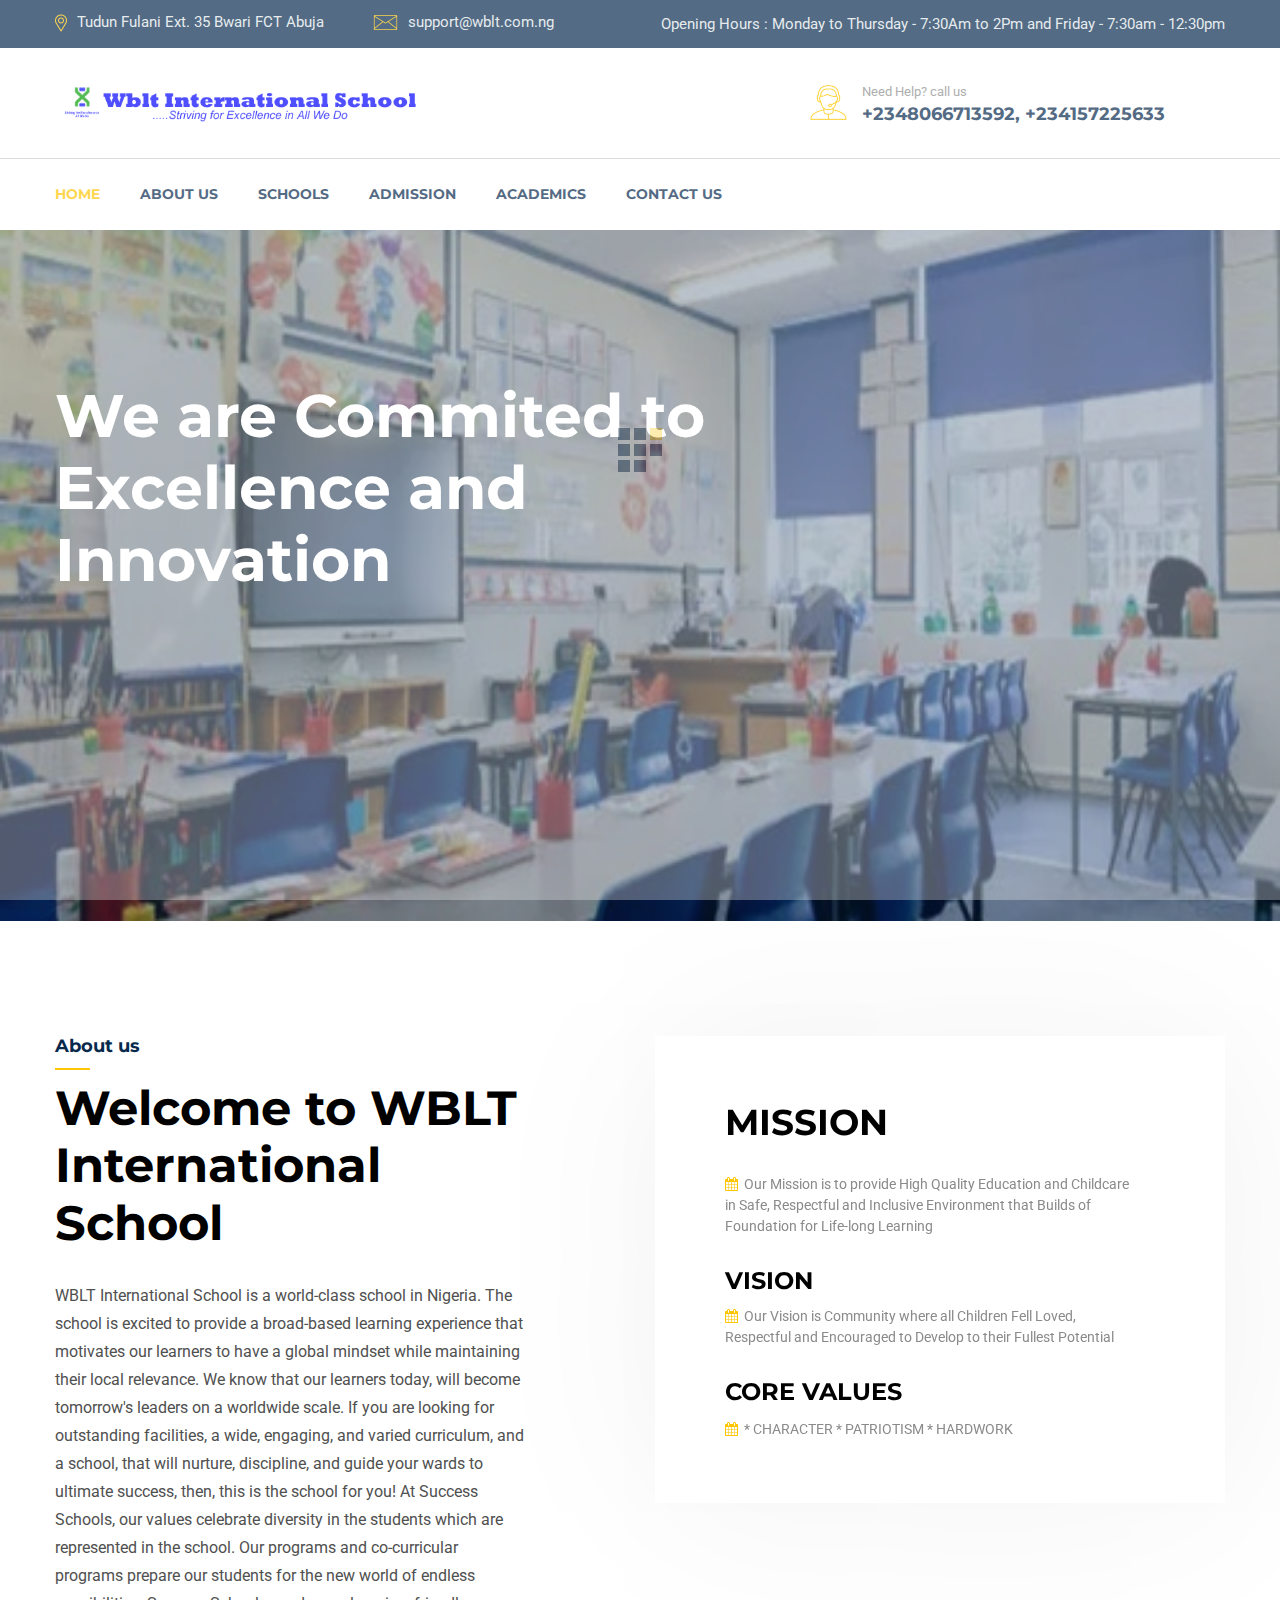
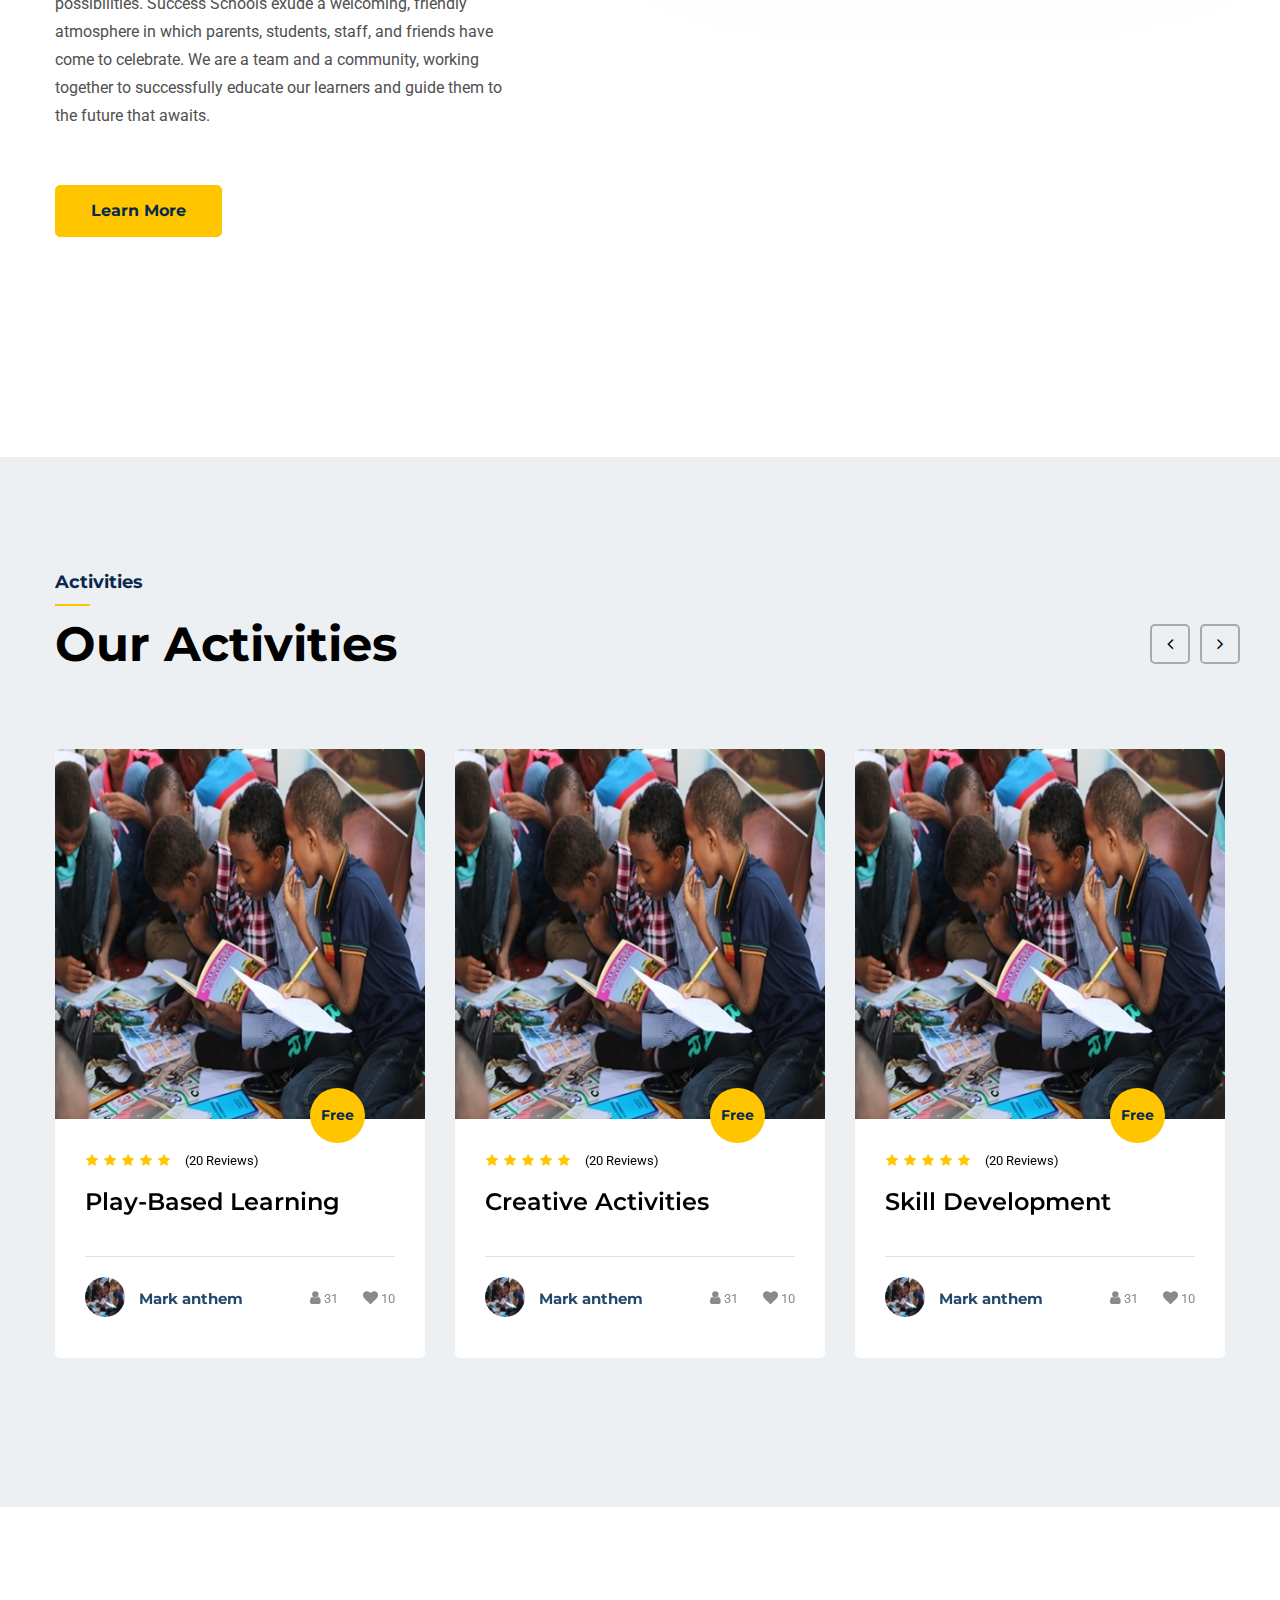
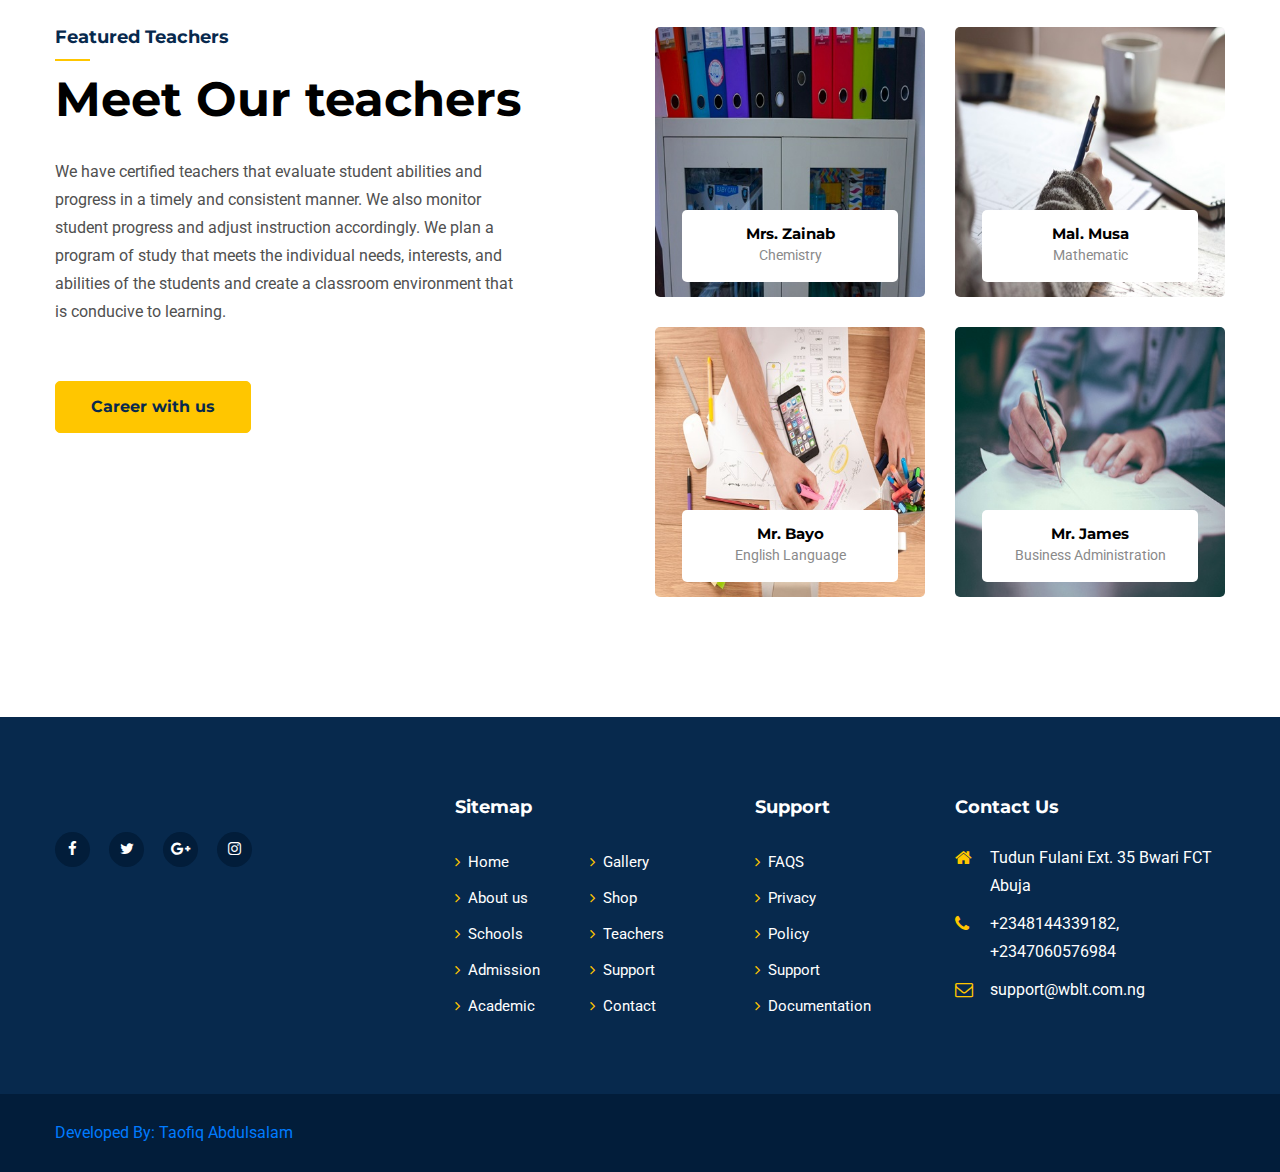
==== index.html @ e1d91306 "school soft" ====
<!doctype html>
<html lang="en">
<head>
   
    <!--====== Required meta tags ======-->
    <meta charset="utf-8">
    <meta http-equiv="x-ua-compatible" content="ie=edge">
    <meta name="description" content="">
    <meta name="viewport" content="width=device-width, initial-scale=1, shrink-to-fit=no">
    
    <!--====== Title ======-->
    <title>WBLT Int'n School </title>
    
    <!--====== Favicon Icon ======-->
    

    <!--====== Slick css ======-->
    <link rel="stylesheet" href="css4/slick.css">

    <!--====== Animate css ======-->
    <link rel="stylesheet" href="css4/animate.css">
    
    <!--====== Nice Select css ======-->
    <link rel="stylesheet" href="css4/nice-select.css">
    
    <!--====== Nice Number css ======-->
    <link rel="stylesheet" href="css4/jquery.nice-number.min.css">

    <!--====== Magnific Popup css ======-->
    <link rel="stylesheet" href="css4/magnific-popup.css">

    <!--====== Bootstrap css ======-->
    <link rel="stylesheet" href="css4/bootstrap.min.css">
    
    <!--====== Fontawesome css ======-->
    <link rel="stylesheet" href="css4/font-awesome.min.css">
    
    <!--====== Default css ======-->
    <link rel="stylesheet" href="css4/default.css">
    
    <!--====== Style css ======-->
    <link rel="stylesheet" href="css4/style.css">
    
    <!--====== Responsive css ======-->
    <link rel="stylesheet" href="css4/responsive.css">
  
  
</head>

<body>
   
    <!--====== PRELOADER PART START ======-->
    
    <div class="preloader">
        <div class="loader rubix-cube">
            <div class="layer layer-1"></div>
            <div class="layer layer-2"></div>
            <div class="layer layer-3 color-1"></div>
            <div class="layer layer-4"></div>
            <div class="layer layer-5"></div>
            <div class="layer layer-6"></div>
            <div class="layer layer-7"></div>
            <div class="layer layer-8"></div>
        </div>
    </div>
    
    <!--====== PRELOADER PART START ======-->
    
    <!--====== HEADER PART START ======-->
    
    <header id="header-part">
       
        <div class="header-top d-none d-lg-block">
            <div class="container">
                <div class="row">
                    <div class="col-lg-6">
                        <div class="header-contact text-lg-left text-center">
                            <ul>
                                <li><img src="images4/all-icon/map.png" alt="icon"><span>Tudun Fulani Ext. 35 Bwari FCT Abuja</span></li>
                                <li><img src="images4/all-icon/email.png" alt="icon"><span>support@wblt.com.ng</span></li>
                            </ul>
                        </div>
                    </div>
                    <div class="col-lg-6">
                        <div class="header-opening-time text-lg-right text-center">
                            <p>Opening Hours : Monday to Thursday - 7:30Am to 2Pm and Friday - 7:30am - 12:30pm</p>
                        </div>
                    </div>
                </div> <!-- row -->
            </div> <!-- container -->
        </div> <!-- header top -->
        
        <div class="header-logo-support pt-30 pb-30">
            <div class="container">
                <div class="row">
                    <div class="col-lg-4 col-md-4">
                        <div class="logo">
                            <a href="">
                                <img src="images/wbltskul-logo.png" alt="Logo">
                            </a>
                        </div>
                    </div>
                    <div class="col-lg-8 col-md-8">
                        <div class="support-button float-right d-none d-md-block">
                            <div class="support float-left">
                                <div class="icon">
                                    <img src="images4/all-icon/support.png" alt="icon">
                                </div>
                                <div class="cont">
                                    <p>Need Help? call us </p>
                                    <span>+2348066713592, +234157225633</span>
                                </div>
                            </div>
                            <div class="button float-left">
                                
                                
                            </div>
                        </div>
                    </div>
                </div> <!-- row -->
            </div> <!-- container -->
        </div> <!-- header logo support -->
        
        <div class="navigation">
            <div class="container">
                <div class="row">
                    <div class="col-lg-10 col-md-10 col-sm-9 col-8">
                        <nav class="navbar navbar-expand-lg">
                            <button class="navbar-toggler" type="button" data-toggle="collapse" data-target="#navbarSupportedContent" aria-controls="navbarSupportedContent" aria-expanded="false" aria-label="Toggle navigation">
                                <span class="icon-bar"></span>
                                <span class="icon-bar"></span>
                                <span class="icon-bar"></span>
                            </button>

                            <div class="collapse navbar-collapse sub-menu-bar" id="navbarSupportedContent">
                                <ul class="navbar-nav mr-auto">
                                    <li class="nav-item">
                                        <a class="active" href="index.html">Home</a>
                                        
                                    </li>
                                    <li class="nav-item">
                                        <a href="about.html">About us</a>
                                    </li>
                                    <li class="nav-item">
                                        <a href="#">Schools</a>
                                        <ul class="sub-menu">
                                            <li><a href="#">Nursery</a></li>
                                            <li><a href="#">Basic</a></li>
                                            <li><a href="#">Junior Secondary</a></li>
                                            <li><a href="#">Senior Secondary</a></li>
                                           
                                        </ul>
                                        </li>
                                        
                                    <li class="nav-item">
                                        <a href="#">Admission</a>
                                    </li>
                                    <li class="nav-item">
                                        <a href="#">Academics</a>
                                        <ul class="sub-menu">
                                            <li><a href="#">Our Curriculum</a></li>
                                            <li><a href="#">Quality Assurance</a></li>
                                            <li><a href="#">Co-Curriculum Activities</a></li>
                                            <li><a href="#">E-Learning</a></li>
                                            <li><a href="#">Special Program</a></li>
                                            <li><a href="#">Holiday Assignment</a></li>
                                            <li><a href="#">School Calendar</a></li>
                                            
                                        </ul>
                                    </li>
                                    <li class="nav-item">
                                        <a href="contactus.html">Contact Us</a>
                                    </li>                                        </ul>
                                    </li>
                                </ul>
                            </div>
                        </nav> <!-- nav -->
                    </div>
                                    </div> <!-- row -->
            </div> <!-- container -->
        </div>
        
    </header>
    
    <!--====== HEADER PART ENDS ======-->
   
    <!--====== SEARCH BOX PART START ======-->
    
    
    <!--====== SEARCH BOX PART ENDS ======-->
   
    <!--====== SLIDER PART START ======-->
    
    <section id="slider-part" class="slider-active">
        <div class="single-slider bg_cover pt-150" style="background-image: url(images4/slider/schoolimg.jpg)" data-overlay="4">
            <div class="container">
                <div class="row">
                    <div class="col-xl-7 col-lg-9">
                        <div class="slider-cont">
                                <h1 data-animation="bounceInLeft" data-delay="1s">We are Commited to Excellence and Innovation</h1>
                        
                            </ul>
                        </div>
                    </div>
                </div> <!-- row -->
            </div> <!-- container -->
        </div> <!-- single slider -->
        
        <div class="single-slider bg_cover pt-150" style="background-image: url(images4/slider/schoolimg.jpg)" data-overlay="4">
            <div class="container">
                <div class="row">
                    <div class="col-xl-7 col-lg-9">
                        <div class="slider-cont">
                                <h1 data-animation="bounceInLeft" data-delay="1s">We are Commited to Excellence and Innovation</h1>
                        
                            </ul>
                        </div>
                    </div>
                </div> <!-- row -->
            </div> <!-- container -->
        </div> <!-- single slider -->
        
        <div class="single-slider bg_cover pt-150" style="background-image: url(images4/slider/schoolimg.jpg)" data-overlay="4">
            <div class="container">
                <div class="row">
                    <div class="col-xl-7 col-lg-9">
                        <div class="slider-cont">
                            <h1 data-animation="bounceInLeft" data-delay="1s">We are Commited to Excellence and Innovation</h1>
                           
                            <ul>
                                
                            </ul>
                        </div>
                    </div>
                </div> <!-- row -->
            </div> <!-- container -->
        </div> <!-- single slider -->
    </section>
    
    <!--====== SLIDER PART ENDS ======-->
   
    <!--====== CATEGORY PART START ======-->
       <!--====== CATEGORY PART ENDS ======-->
   
    <!--====== ABOUT PART START ======-->
    
    <section id="about-part" class="pt-65">
        <div class="container">
            <div class="row">
                <div class="col-lg-5">
                    <div class="section-title mt-50">
                        <h5>About us</h5>
                        <h2>Welcome to WBLT International School </h2>
                    </div> <!-- section title -->
                    <div class="about-cont">
                        <p>WBLT International School is a world-class school in Nigeria. The school is excited to provide a broad-based learning experience that motivates our learners to have a global mindset while maintaining their local relevance. We know that our learners today, will become tomorrow's leaders on a worldwide scale.

If you are looking for outstanding facilities, a wide, engaging, and varied curriculum, and a school, that will nurture, discipline, and guide your wards to ultimate success, then, this is the school for you! At Success Schools, our values celebrate diversity in the students which are represented in the school. Our programs and co-curricular programs prepare our students for the new world of endless possibilities. Success Schools exude a welcoming, friendly atmosphere in which parents, students, staff, and friends have come to celebrate. We are a team and a community, working together to successfully educate our learners and guide them to the future that awaits.</p>
                        <a href="#" class="main-btn mt-55">Learn More</a>
                    </div>
                </div> <!-- about cont -->
                <div class="col-lg-6 offset-lg-1">
                    <div class="about-event mt-50">
                        <div class="event-title">
                            <h3>MISSION</h3>
                        </div> <!-- event title -->
                        <ul>
                            <li>
                                <div class="singel-event">
                                    <span><i class="fa fa-calendar"></i> Our Mission is to provide High Quality Education and Childcare in Safe, Respectful and Inclusive Environment that Builds of Foundation for Life-long Learning</span><br><br>
                                    <a href="#"><h4>VISION</h4></a>
                                    <span><i class="fa fa-calendar"></i> Our Vision is Community where all Children Fell Loved, Respectful and Encouraged to Develop to their Fullest Potential</span><br><br>
                                    <a href="#"><h4>CORE VALUES</h4></a>
                                    <span><i class="fa fa-calendar"></i> * CHARACTER * PATRIOTISM  * HARDWORK </span>
                                </div>
                            </li>
                                                    </ul> 
                    </div> <!-- about event -->
                </div>
            </div> <!-- row -->
        </div> <!-- container -->
        <div class="about-bg">
            
        </div>
    </section>
    
    <!--====== ABOUT PART ENDS ======-->
   
    <!--====== APPLY PART START ======-->
    
    
    <!--====== APPLY PART ENDS ======-->
   
    <!--====== COURSE PART START ======-->
    
    <section id="course-part" class="pt-115 pb-120 gray-bg">
        <div class="container">
            <div class="row">
                <div class="col-lg-6">
                    <div class="section-title pb-45">
                        <h5> Activities</h5>
                        <h2>Our Activities </h2>
                    </div> <!-- section title -->
                </div>
            </div> <!-- row -->
            <div class="row course-slied mt-30">
                <div class="col-lg-4">
                    <div class="singel-course">
                        <div class="thum">
                            <div class="image">
                                <img src="images4/course/teacher/playbased.jpg" alt="Course">
                            </div>
                            <div class="price">
                                <span>Free</span>
                            </div>
                        </div>
                        <div class="cont">
                            <ul>
                                <li><i class="fa fa-star"></i></li>
                                <li><i class="fa fa-star"></i></li>
                                <li><i class="fa fa-star"></i></li>
                                <li><i class="fa fa-star"></i></li>
                                <li><i class="fa fa-star"></i></li>
                            </ul>
                            <span>(20 Reviews)</span>
                            <a href="#"><h4>Play-Based Learning</h4></a>
                            <div class="course-teacher">
                                <div class="thum">
                                    <a href="#"><img src="images4/course/teacher/playbased.jpg" alt="teacher"></a>
                                </div>
                                <div class="name">
                                    <a href="#"><h6>Mark anthem</h6></a>
                                </div>
                                <div class="admin">
                                    <ul>
                                        <li><a href="#"><i class="fa fa-user"></i><span>31</span></a></li>
                                        <li><a href="#"><i class="fa fa-heart"></i><span>10</span></a></li>
                                    </ul>
                                </div>
                            </div>
                        </div>
                    </div> <!-- singel course -->
                </div>
                <div class="col-lg-4">
                    <div class="singel-course">
                        <div class="thum">
                            <div class="image">
                                <img src="images4/course/teacher/playbased.jpg" alt="Course">
                            </div>
                            <div class="price">
                                <span>Free</span>
                            </div>
                        </div>
                        <div class="cont">
                            <ul>
                                <li><i class="fa fa-star"></i></li>
                                <li><i class="fa fa-star"></i></li>
                                <li><i class="fa fa-star"></i></li>
                                <li><i class="fa fa-star"></i></li>
                                <li><i class="fa fa-star"></i></li>
                            </ul>
                            <span>(20 Reviews)</span>
                            <a href="#"><h4>Creative Activities</h4></a>
                            <div class="course-teacher">
                                <div class="thum">
                                    <a href="#"><img src="images4/course/teacher/playbased.jpg" alt="teacher"></a>
                                </div>
                                <div class="name">
                                    <a href="#"><h6>Mark anthem</h6></a>
                                </div>
                                <div class="admin">
                                    <ul>
                                        <li><a href="#"><i class="fa fa-user"></i><span>31</span></a></li>
                                        <li><a href="#"><i class="fa fa-heart"></i><span>10</span></a></li>
                                    </ul>
                                </div>
                            </div>
                        </div>
                    </div> <!-- singel course -->
                </div>
                <div class="col-lg-4">
                    <div class="singel-course">
                        <div class="thum">
                            <div class="image">
                                <img src="images4/course/teacher/playbased.jpg" alt="Course">
                            </div>
                            <div class="price">
                                <span>Free</span>
                            </div>
                        </div>
                        <div class="cont">
                            <ul>
                                <li><i class="fa fa-star"></i></li>
                                <li><i class="fa fa-star"></i></li>
                                <li><i class="fa fa-star"></i></li>
                                <li><i class="fa fa-star"></i></li>
                                <li><i class="fa fa-star"></i></li>
                            </ul>
                            <span>(20 Reviews)</span>
                            <a href="#"><h4>Skill Development</h4></a>
                            <div class="course-teacher">
                                <div class="thum">
                                    <a href="#"><img src="images4/course/teacher/playbased.jpg" alt="teacher"></a>
                                </div>
                                <div class="name">
                                    <a href="#"><h6>Mark anthem</h6></a>
                                </div>
                                <div class="admin">
                                    <ul>
                                        <li><a href="#"><i class="fa fa-user"></i><span>31</span></a></li>
                                        <li><a href="#"><i class="fa fa-heart"></i><span>10</span></a></li>
                                    </ul>
                                </div>
                            </div>
                        </div>
                    </div> <!-- singel course -->
                </div>
                <div class="col-lg-4">
                    <div class="singel-course">
                        <div class="thum">
                            <div class="image">
                                <img src="images4/course/teacher/playbased.jpg" alt="Course">
                            </div>
                            <div class="price">
                                <span>Free</span>
                            </div>
                        </div>
                        <div class="cont">
                            <ul>
                                <li><i class="fa fa-star"></i></li>
                                <li><i class="fa fa-star"></i></li>
                                <li><i class="fa fa-star"></i></li>
                                <li><i class="fa fa-star"></i></li>
                                <li><i class="fa fa-star"></i></li>
                            </ul>
                            <span>(20 Reviews)</span>
                            <a href="#"><h4>Advanced Academic Subjects</h4></a>
                            <div class="course-teacher">
                                <div class="thum">
                                    <a href="#"><img src="images4/course/teacher/playbased.jpg" alt="teacher"></a>
                                </div>
                                <div class="name">
                                    <a href="#"><h6>Mark anthem</h6></a>
                                </div>
                                <div class="admin">
                                    <ul>
                                        <li><a href="#"><i class="fa fa-user"></i><span>31</span></a></li>
                                        <li><a href="#"><i class="fa fa-heart"></i><span>10</span></a></li>
                                    </ul>
                                </div>
                            </div>
                        </div>
                    </div> <!-- singel course -->
                </div>
                <div class="col-lg-4">
                    <div class="singel-course">
                        <div class="thum">
                            <div class="image">
                                <img src="images4/course/teacher/playbased.jpg" alt="Course">
                            </div>
                            <div class="price">
                                <span>Free</span>
                            </div>
                        </div>
                        <div class="cont">
                            <ul>
                                <li><i class="fa fa-star"></i></li>
                                <li><i class="fa fa-star"></i></li>
                                <li><i class="fa fa-star"></i></li>
                                <li><i class="fa fa-star"></i></li>
                                <li><i class="fa fa-star"></i></li>
                            </ul>
                            <span>(20 ReviEws)</span>
                            <a href="#"><h4>Digital Examination</h4></a>
                            <div class="course-teacher">
                                <div class="thum">
                                    <a href="#"><img src="images4/course/teacher/playbased.jpg" alt="teacher"></a>
                                </div>
                                <div class="name">
                                    <a href="#"><h6>Mark anthem</h6></a>
                                </div>
                                <div class="admin">
                                    <ul>
                                        <li><a href="#"><i class="fa fa-user"></i><span>31</span></a></li>
                                        <li><a href="#"><i class="fa fa-heart"></i><span>10</span></a></li>
                                    </ul>
                                </div>
                            </div>
                        </div>
                    </div> <!-- singel course -->
                </div>
            </div> <!-- course slied -->
        </div> <!-- container -->
    </section>
    
    <!--====== COURSE PART ENDS ======-->
   
    <!--====== VIDEO FEATURE PART START ======-->
    
     
    <!--====== VIDEO FEATURE PART ENDS ======-->
   
    <!--====== TEACHERS PART START ======-->
    
    <section id="teachers-part" class="pt-70 pb-120">
        <div class="container">
            <div class="row">
                <div class="col-lg-5">
                    <div class="section-title mt-50">
                        <h5>Featured Teachers</h5>
                        <h2>Meet Our teachers</h2>
                    </div> <!-- section title -->
                    <div class="teachers-cont">
                        <p>We have certified teachers that evaluate student abilities and progress in a timely and consistent manner. We also monitor student progress and adjust instruction accordingly. We plan a program of study that meets the individual needs, interests, and abilities of the students and create a classroom environment that is conducive to learning.</p>
                        <a href="#" class="main-btn mt-55">Career with us</a>
                    </div> <!-- teachers cont -->
                </div>
                <div class="col-lg-6 offset-lg-1">
                    <div class="teachers mt-20">
                        <div class="row">
                            <div class="col-sm-6">
                                <div class="singel-teachers mt-30 text-center">
                                    <div class="image">
                                        <img src="images4/teachers/teacher1.jpg" alt="Teachers">
                                    </div>
                                    <div class="cont">
                                        <a href="#"><h6>Mrs. Zainab</h6></a>
                                        <span>Chemistry </span>
                                    </div>
                                </div> <!-- singel teachers -->
                            </div>
                            <div class="col-sm-6">
                                <div class="singel-teachers mt-30 text-center">
                                    <div class="image">
                                        <img src="images4/teachers/teacher2.jpg" alt="Teachers">
                                    </div>
                                    <div class="cont">
                                        <a href="#"><h6>Mal. Musa </h6></a>
                                        <span>Mathematic </span>
                                    </div>
                                </div> <!-- singel teachers -->
                            </div>
                            <div class="col-sm-6">
                                <div class="singel-teachers mt-30 text-center">
                                    <div class="image">
                                        <img src="images4/teachers/teacher3.jpg" alt="Teachers">
                                    </div>
                                    <div class="cont">
                                        <a href="#"><h6>Mr. Bayo </h6></a>
                                        <span>English Language</span>
                                    </div>
                                </div> <!-- singel teachers -->
                            </div>
                            <div class="col-sm-6">
                                <div class="singel-teachers mt-30 text-center">
                                    <div class="image">
                                        <img src="images4/teachers/teacher4.jpg" alt="Teachers">
                                    </div>
                                    <div class="cont">
                                        <a href="#"><h6>Mr. James</h6></a>
                                        <span>Business Administration</span>
                                    </div>
                                </div> <!-- singel teachers -->
                            </div>
                        </div> <!-- row -->
                    </div> <!-- teachers -->
                </div>
            </div> <!-- row -->
        </div> <!-- container -->
    </section>
    
    <!--====== TEACHERS PART ENDS ======-->
   
    <!--====== PUBLICATION PART START ======-->
    
        
    <!--====== PUBLICATION PART ENDS ======-->
   
    <!--====== TEASTIMONIAL PART START ======-->
    
     
    <!--====== TEASTIMONIAL PART ENDS ======-->
   
    <!--====== NEWS PART START ======-->
    
    
    <!--====== NEWS PART ENDS ======-->
   
    <!--====== PATNAR LOGO PART START ======-->
    
        
    <!--====== PATNAR LOGO PART ENDS ======-->
   
    <!--====== FOOTER PART START ======-->
    
    <footer id="footer-part">
        <div class="footer-top pt-40 pb-70">
            <div class="container">
                <div class="row">
                    <div class="col-lg-4 col-md-6">
                        <div class="footer-about mt-40">
                            <div class="logo">
                               
                            </div>
                            <p></p>
                            <ul class="mt-20">
                                <li><a href="#"><i class="fa fa-facebook-f"></i></a></li>
                                <li><a href="#"><i class="fa fa-twitter"></i></a></li>
                                <li><a href="#"><i class="fa fa-google-plus"></i></a></li>
                                <li><a href="#"><i class="fa fa-instagram"></i></a></li>
                            </ul>
                        </div> <!-- footer about -->
                    </div>
                    <div class="col-lg-3 col-md-6 col-sm-6">
                        <div class="footer-link mt-40">
                            <div class="footer-title pb-25">
                                <h6>Sitemap</h6>
                            </div>
                            <ul>
                                <li><a href="index.php"><i class="fa fa-angle-right"></i>Home</a></li>
                                <li><a href="#"><i class="fa fa-angle-right"></i>About us</a></li>
                                <li><a href="#"><i class="fa fa-angle-right"></i>Schools</a></li>
                                <li><a href="#"><i class="fa fa-angle-right"></i>Admission</a></li>
                                <li><a href="#"><i class="fa fa-angle-right"></i>Academic</a></li>
                            </ul>
                            <ul>
                                <li><a href="#"><i class="fa fa-angle-right"></i>Gallery</a></li>
                                <li><a href="#"><i class="fa fa-angle-right"></i>Shop</a></li>
                                <li><a href="#"><i class="fa fa-angle-right"></i>Teachers</a></li>
                                <li><a href="#"><i class="fa fa-angle-right"></i>Support</a></li>
                                <li><a href="#"><i class="fa fa-angle-right"></i>Contact</a></li>
                            </ul>
                        </div> <!-- footer link -->
                    </div>
                    <div class="col-lg-2 col-md-6 col-sm-6">
                        <div class="footer-link support mt-40">
                            <div class="footer-title pb-25">
                                <h6>Support</h6>
                            </div>
                            <ul>
                                <li><a href="#"><i class="fa fa-angle-right"></i>FAQS</a></li>
                                <li><a href="#"><i class="fa fa-angle-right"></i>Privacy</a></li>
                                <li><a href="#"><i class="fa fa-angle-right"></i>Policy</a></li>
                                <li><a href="#"><i class="fa fa-angle-right"></i>Support</a></li>
                                <li><a href="#"><i class="fa fa-angle-right"></i>Documentation</a></li>
                            </ul>
                        </div> <!-- support -->
                    </div>
                    <div class="col-lg-3 col-md-6">
                        <div class="footer-address mt-40">
                            <div class="footer-title pb-25">
                                <h6>Contact Us</h6>
                            </div>
                            <ul>
                                <li>
                                    <div class="icon">
                                        <i class="fa fa-home"></i>
                                    </div>
                                    <div class="cont">
                                        <p>Tudun Fulani Ext. 35 Bwari FCT Abuja</p>
                                    </div>
                                </li>
                                <li>
                                    <div class="icon">
                                        <i class="fa fa-phone"></i>
                                    </div>
                                    <div class="cont">
                                        <p>+2348144339182, +2347060576984</p>
                                    </div>
                                </li>
                                <li>
                                    <div class="icon">
                                        <i class="fa fa-envelope-o"></i>
                                    </div>
                                    <div class="cont">
                                        <p>support@wblt.com.ng</p>
                                    </div>
                                </li>
                            </ul>
                        </div> <!-- footer address -->
                    </div>
                </div> <!-- row -->
            </div> <!-- container -->
        </div> <!-- footer top -->
        
        <div class="footer-copyright pt-10 pb-25">
            <div class="container">
                <div class="row">
                    <div class="col-md-8">
                        <div class="copyright text-md-left text-center pt-15">
                            <p><a target="_blank" href="https://www.wblt.com.ng">Developed By: Taofiq Abdulsalam </a> </p>
                        </div>
                    </div>
                    <div class="col-md-4">
                        <div class="copyright text-md-right text-center pt-15">
                           
                        </div>
                    </div>
                </div> <!-- row -->
            </div> <!-- container -->
        </div> <!-- footer copyright -->
    </footer>
    
    <!--====== FOOTER PART ENDS ======-->
   
    <!--====== BACK TO TP PART START ======-->
    
    <a href="#" class="back-to-top"><i class="fa fa-angle-up"></i></a>
    
    <!--====== BACK TO TP PART ENDS ======-->
    <!--====== jquery js ======-->
    <script src="js4/vendor/modernizr-3.6.0.min.js"></script>
    <script src="js4/vendor/jquery-1.12.4.min.js"></script>

    <!--====== Bootstrap js ======-->
    <script src="js4/bootstrap.min.js"></script>
    
    <!--====== Slick js ======-->
    <script src="js4/slick.min.js"></script>
    
    <!--====== Magnific Popup js ======-->
    <script src="js4/jquery.magnific-popup.min.js"></script>
    
    <!--====== Counter Up js ======-->
    <script src="js4/waypoints.min.js"></script>
    <script src="js4/jquery.counterup.min.js"></script>
    
    <!--====== Nice Select js ======-->
    <script src="js4/jquery.nice-select.min.js"></script>
    
    <!--====== Nice Number js ======-->
    <script src="js4/jquery.nice-number.min.js"></script>
    
    <!--====== Count Down js ======-->
    <script src="js4/jquery.countdown.min.js"></script>
    
    <!--====== Validator js ======-->
    <script src="js4/validator.min.js"></script>
    
    <!--====== Ajax Contact js ======-->
    <script src="js4/ajax-contact.js"></script>
    
    <!--====== Main js ======-->
    <script src="js4/main.js"></script>
    
    <!--====== Map js ======-->
    
</body>
</html>
---- css4/nice-select.css ----
.nice-select {
  -webkit-tap-highlight-color: transparent;
  background-color: #fff;
  border-radius: 5px;
  border: solid 1px #e8e8e8;
  box-sizing: border-box;
  clear: both;
  cursor: pointer;
  display: block;
  float: left;
  font-family: inherit;
  font-size: 14px;
  font-weight: normal;
  height: 42px;
  line-height: 40px;
  outline: none;
  padding-left: 18px;
  padding-right: 30px;
  position: relative;
  text-align: left !important;
  -webkit-transition: all 0.2s ease-in-out;
  transition: all 0.2s ease-in-out;
  -webkit-user-select: none;
     -moz-user-select: none;
      -ms-user-select: none;
          user-select: none;
  white-space: nowrap;
  width: auto; }
  .nice-select:hover {
    border-color: #dbdbdb; }
  .nice-select:active, .nice-select.open, .nice-select:focus {
    border-color: #999; }
  .nice-select:after {
    border-bottom: 2px solid #999;
    border-right: 2px solid #999;
    content: '';
    display: block;
    height: 5px;
    margin-top: -4px;
    pointer-events: none;
    position: absolute;
    right: 12px;
    top: 50%;
    -webkit-transform-origin: 66% 66%;
        -ms-transform-origin: 66% 66%;
            transform-origin: 66% 66%;
    -webkit-transform: rotate(45deg);
        -ms-transform: rotate(45deg);
            transform: rotate(45deg);
    -webkit-transition: all 0.15s ease-in-out;
    transition: all 0.15s ease-in-out;
    width: 5px; }
  .nice-select.open:after {
    -webkit-transform: rotate(-135deg);
        -ms-transform: rotate(-135deg);
            transform: rotate(-135deg); }
  .nice-select.open .list {
    opacity: 1;
    pointer-events: auto;
    -webkit-transform: scale(1) translateY(0);
        -ms-transform: scale(1) translateY(0);
            transform: scale(1) translateY(0); }
  .nice-select.disabled {
    border-color: #ededed;
    color: #999;
    pointer-events: none; }
    .nice-select.disabled:after {
      border-color: #cccccc; }
  .nice-select.wide {
    width: 100%; }
    .nice-select.wide .list {
      left: 0 !important;
      right: 0 !important; }
  .nice-select.right {
    float: right; }
    .nice-select.right .list {
      left: auto;
      right: 0; }
  .nice-select.small {
    font-size: 12px;
    height: 36px;
    line-height: 34px; }
    .nice-select.small:after {
      height: 4px;
      width: 4px; }
    .nice-select.small .option {
      line-height: 34px;
      min-height: 34px; }
  .nice-select .list {
    background-color: #fff;
    border-radius: 5px;
    box-shadow: 0 0 0 1px rgba(68, 68, 68, 0.11);
    box-sizing: border-box;
    margin-top: 4px;
    opacity: 0;
    overflow: hidden;
    padding: 0;
    pointer-events: none;
    position: absolute;
    top: 100%;
    left: 0;
    -webkit-transform-origin: 50% 0;
        -ms-transform-origin: 50% 0;
            transform-origin: 50% 0;
    -webkit-transform: scale(0.75) translateY(-21px);
        -ms-transform: scale(0.75) translateY(-21px);
            transform: scale(0.75) translateY(-21px);
    -webkit-transition: all 0.2s cubic-bezier(0.5, 0, 0, 1.25), opacity 0.15s ease-out;
    transition: all 0.2s cubic-bezier(0.5, 0, 0, 1.25), opacity 0.15s ease-out;
    z-index: 9; }
    .nice-select .list:hover .option:not(:hover) {
      background-color: transparent !important; }
  .nice-select .option {
    cursor: pointer;
    font-weight: 400;
    line-height: 40px;
    list-style: none;
    min-height: 40px;
    outline: none;
    padding-left: 18px;
    padding-right: 29px;
    text-align: left;
    -webkit-transition: all 0.2s;
    transition: all 0.2s; }
    .nice-select .option:hover, .nice-select .option.focus, .nice-select .option.selected.focus {
      background-color: #f6f6f6; }
    .nice-select .option.selected {
      font-weight: bold; }
    .nice-select .option.disabled {
      background-color: transparent;
      color: #999;
      cursor: default; }

.no-csspointerevents .nice-select .list {
  display: none; }

.no-csspointerevents .nice-select.open .list {
  display: block; }
---- css4/default.css ----
/*
  Theme Name: Edubin - LMS Education HTML Template
  Author: Pixelcurve
  Author URL: https://themeforest.net/user/pixelcurve
  Support: zetheme24@gmail.com
  Description: Creative  HTML5 template.
  Version: 1.1
*/


/* Deafult Margin & Padding */
/*-- Margin Top --*/
.mt-5 {
	margin-top: 5px;
}
.mt-10 {
	margin-top: 10px;
}
.mt-15 {
	margin-top: 15px;
}
.mt-20 {
	margin-top: 20px;
}
.mt-25 {
	margin-top: 25px;
}
.mt-30 {
	margin-top: 30px;
}
.mt-35 {
	margin-top: 35px;
}
.mt-40 {
	margin-top: 40px;
}
.mt-45 {
	margin-top: 45px;
}
.mt-50 {
	margin-top: 50px;
}
.mt-55 {
	margin-top: 55px;
}
.mt-60 {
	margin-top: 60px;
}
.mt-65 {
	margin-top: 65px;
}
.mt-70 {
	margin-top: 70px;
}
.mt-75 {
	margin-top: 75px;
}
.mt-80 {
	margin-top: 80px;
}
.mt-85 {
	margin-top: 85px;
}
.mt-90 {
	margin-top: 90px;
}
.mt-95 {
	margin-top: 95px;
}
.mt-100 {
	margin-top: 100px;
}
.mt-105 {
	margin-top: 105px;
}
.mt-110 {
	margin-top: 110px;
}
.mt-115 {
	margin-top: 115px;
}
.mt-120 {
	margin-top: 120px;
}
.mt-125 {
	margin-top: 125px;
}
.mt-130 {
	margin-top: 130px;
}
.mt-135 {
	margin-top: 135px;
}
.mt-140 {
	margin-top: 140px;
}
.mt-145 {
	margin-top: 145px;
}
.mt-150 {
	margin-top: 150px;
}
.mt-155 {
	margin-top: 155px;
}
.mt-160 {
	margin-top: 160px;
}
.mt-165 {
	margin-top: 165px;
}
.mt-170 {
	margin-top: 170px;
}
.mt-175 {
	margin-top: 175px;
}
.mt-180 {
	margin-top: 180px;
}
.mt-185 {
	margin-top: 185px;
}
.mt-190 {
	margin-top: 190px;
}
.mt-195 {
	margin-top: 195px;
}
.mt-200 {
	margin-top: 200px;
}
/*-- Margin Bottom --*/

.mb-5 {
	margin-bottom: 5px;
}
.mb-10 {
	margin-bottom: 10px;
}
.mb-15 {
	margin-bottom: 15px;
}
.mb-20 {
	margin-bottom: 20px;
}
.mb-25 {
	margin-bottom: 25px;
}
.mb-30 {
	margin-bottom: 30px;
}
.mb-35 {
	margin-bottom: 35px;
}
.mb-40 {
	margin-bottom: 40px;
}
.mb-45 {
	margin-bottom: 45px;
}
.mb-50 {
	margin-bottom: 50px;
}
.mb-55 {
	margin-bottom: 55px;
}
.mb-60 {
	margin-bottom: 60px;
}
.mb-65 {
	margin-bottom: 65px;
}
.mb-70 {
	margin-bottom: 70px;
}
.mb-75 {
	margin-bottom: 75px;
}
.mb-80 {
	margin-bottom: 80px;
}
.mb-85 {
	margin-bottom: 85px;
}
.mb-90 {
	margin-bottom: 90px;
}
.mb-95 {
	margin-bottom: 95px;
}
.mb-100 {
	margin-bottom: 100px;
}
.mb-105 {
	margin-bottom: 105px;
}
.mb-110 {
	margin-bottom: 110px;
}
.mb-115 {
	margin-bottom: 115px;
}
.mb-120 {
	margin-bottom: 120px;
}
.mb-125 {
	margin-bottom: 125px;
}
.mb-130 {
	margin-bottom: 130px;
}
.mb-135 {
	margin-bottom: 135px;
}
.mb-140 {
	margin-bottom: 140px;
}
.mb-145 {
	margin-bottom: 145px;
}
.mb-150 {
	margin-bottom: 150px;
}
.mb-155 {
	margin-bottom: 155px;
}
.mb-160 {
	margin-bottom: 160px;
}
.mb-165 {
	margin-bottom: 165px;
}
.mb-170 {
	margin-bottom: 170px;
}
.mb-175 {
	margin-bottom: 175px;
}
.mb-180 {
	margin-bottom: 180px;
}
.mb-185 {
	margin-bottom: 185px;
}
.mb-190 {
	margin-bottom: 190px;
}
.mb-195 {
	margin-bottom: 195px;
}
.mb-200 {
	margin-bottom: 200px;
}
/*-- margin left --*/
.ml-5 {
	margin-left: 5px;
}
.ml-10 {
	margin-left: 10px;
}
.ml-15 {
	margin-left: 15px;
}
.ml-20 {
	margin-left: 20px;
}
.ml-25 {
	margin-left: 25px;
}
.ml-30 {
	margin-left: 30px;
}
.ml-35 {
	margin-left: 35px;
}
.ml-40 {
	margin-left: 40px;
}
.ml-45 {
	margin-left: 45px;
}
.ml-50 {
	margin-left: 50px;
}
.ml-55 {
	margin-left: 55px;
}
.ml-60 {
	margin-left: 60px;
}
.ml-65 {
	margin-left: 65px;
}
.ml-70 {
	margin-left: 70px;
}
.ml-75 {
	margin-left: 75px;
}
.ml-80 {
	margin-left: 80px;
}
.ml-85 {
	margin-left: 85px;
}
.ml-90 {
	margin-left: 90px;
}
.ml-95 {
	margin-left: 95px;
}
.ml-100 {
	margin-left: 100px;
}
.ml-105 {
	margin-left: 105px;
}
.ml-110 {
	margin-left: 110px;
}
.ml-115 {
	margin-left: 115px;
}
.ml-120 {
	margin-left: 120px;
}
.ml-125 {
	margin-left: 125px;
}
.ml-130 {
	margin-left: 130px;
}
.ml-135 {
	margin-left: 135px;
}
.ml-140 {
	margin-left: 140px;
}
.ml-145 {
	margin-left: 145px;
}
.ml-150 {
	margin-left: 150px;
}
.ml-155 {
	margin-left: 155px;
}
.ml-160 {
	margin-left: 160px;
}
.ml-165 {
	margin-left: 165px;
}
.ml-170 {
	margin-left: 170px;
}
.ml-175 {
	margin-left: 175px;
}
.ml-180 {
	margin-left: 180px;
}
.ml-185 {
	margin-left: 185px;
}
.ml-190 {
	margin-left: 190px;
}
.ml-195 {
	margin-left: 195px;
}
.ml-200 {
	margin-left: 200px;
}
/*-- margin right --*/
.mr-5 {
	margin-right: 5px;
}
.mr-10 {
	margin-right: 10px;
}
.mr-15 {
	margin-right: 15px;
}
.mr-20 {
	margin-right: 20px;
}
.mr-25 {
	margin-right: 25px;
}
.mr-30 {
	margin-right: 30px;
}
.mr-35 {
	margin-right: 35px;
}
.mr-40 {
	margin-right: 40px;
}
.mr-45 {
	margin-right: 45px;
}
.mr-50 {
	margin-right: 50px;
}
.mr-55 {
	margin-right: 55px;
}
.mr-60 {
	margin-right: 60px;
}
.mr-65 {
	margin-right: 65px;
}
.mr-70 {
	margin-right: 70px;
}
.mr-75 {
	margin-right: 75px;
}
.mr-80 {
	margin-right: 80px;
}
.mr-85 {
	margin-right: 85px;
}
.mr-90 {
	margin-right: 90px;
}
.mr-95 {
	margin-right: 95px;
}
.mr-100 {
	margin-right: 100px;
}
.mr-105 {
	margin-right: 105px;
}
.mr-110 {
	margin-right: 110px;
}
.mr-115 {
	margin-right: 115px;
}
.mr-120 {
	margin-right: 120px;
}
.mr-125 {
	margin-right: 125px;
}
.mr-130 {
	margin-right: 130px;
}
.mr-135 {
	margin-right: 135px;
}
.mr-140 {
	margin-right: 140px;
}
.mr-145 {
	margin-right: 145px;
}
.mr-150 {
	margin-right: 150px;
}
.mr-155 {
	margin-right: 155px;
}
.mr-160 {
	margin-right: 160px;
}
.mr-165 {
	margin-right: 165px;
}
.mr-170 {
	margin-right: 170px;
}
.mr-175 {
	margin-right: 175px;
}
.mr-180 {
	margin-right: 180px;
}
.mr-185 {
	margin-right: 185px;
}
.mr-190 {
	margin-right: 190px;
}
.mr-195 {
	margin-right: 195px;
}
.mr-200 {
	margin-right: 200px;
}


/*-- Padding Top --*/

.pt-5 {
	padding-top: 5px;
}
.pt-10 {
	padding-top: 10px;
}
.pt-15 {
	padding-top: 15px;
}
.pt-20 {
	padding-top: 20px;
}
.pt-25 {
	padding-top: 25px;
}
.pt-30 {
	padding-top: 30px;
}
.pt-35 {
	padding-top: 35px;
}
.pt-40 {
	padding-top: 40px;
}
.pt-45 {
	padding-top: 45px;
}
.pt-50 {
	padding-top: 50px;
}
.pt-55 {
	padding-top: 55px;
}
.pt-60 {
	padding-top: 60px;
}
.pt-65 {
	padding-top: 65px;
}
.pt-70 {
	padding-top: 70px;
}
.pt-75 {
	padding-top: 75px;
}
.pt-80 {
	padding-top: 80px;
}
.pt-85 {
	padding-top: 85px;
}
.pt-90 {
	padding-top: 90px;
}
.pt-95 {
	padding-top: 95px;
}
.pt-100 {
	padding-top: 100px;
}
.pt-105 {
	padding-top: 105px;
}
.pt-110 {
	padding-top: 110px;
}
.pt-115 {
	padding-top: 115px;
}
.pt-120 {
	padding-top: 120px;
}
.pt-125 {
	padding-top: 125px;
}
.pt-130 {
	padding-top: 130px;
}
.pt-135 {
	padding-top: 135px;
}
.pt-140 {
	padding-top: 140px;
}
.pt-145 {
	padding-top: 145px;
}
.pt-150 {
	padding-top: 150px;
}
.pt-155 {
	padding-top: 155px;
}
.pt-160 {
	padding-top: 160px;
}
.pt-165 {
	padding-top: 165px;
}
.pt-170 {
	padding-top: 170px;
}
.pt-175 {
	padding-top: 175px;
}
.pt-180 {
	padding-top: 180px;
}
.pt-185 {
	padding-top: 185px;
}
.pt-190 {
	padding-top: 190px;
}
.pt-195 {
	padding-top: 195px;
}
.pt-200 {
	padding-top: 200px;
}
/*-- Padding Bottom --*/

.pb-5 {
	padding-bottom: 5px;
}
.pb-10 {
	padding-bottom: 10px;
}
.pb-15 {
	padding-bottom: 15px;
}
.pb-20 {
	padding-bottom: 20px;
}
.pb-25 {
	padding-bottom: 25px;
}
.pb-30 {
	padding-bottom: 30px;
}
.pb-35 {
	padding-bottom: 35px;
}
.pb-40 {
	padding-bottom: 40px;
}
.pb-45 {
	padding-bottom: 45px;
}
.pb-50 {
	padding-bottom: 50px;
}
.pb-55 {
	padding-bottom: 55px;
}
.pb-60 {
	padding-bottom: 60px;
}
.pb-65 {
	padding-bottom: 65px;
}
.pb-70 {
	padding-bottom: 70px;
}
.pb-75 {
	padding-bottom: 75px;
}
.pb-80 {
	padding-bottom: 80px;
}
.pb-85 {
	padding-bottom: 85px;
}
.pb-90 {
	padding-bottom: 90px;
}
.pb-95 {
	padding-bottom: 95px;
}
.pb-100 {
	padding-bottom: 100px;
}
.pb-105 {
	padding-bottom: 105px;
}
.pb-110 {
	padding-bottom: 110px;
}
.pb-115 {
	padding-bottom: 115px;
}
.pb-120 {
	padding-bottom: 120px;
}
.pb-125 {
	padding-bottom: 125px;
}
.pb-130 {
	padding-bottom: 130px;
}
.pb-135 {
	padding-bottom: 135px;
}
.pb-140 {
	padding-bottom: 140px;
}
.pb-145 {
	padding-bottom: 145px;
}
.pb-150 {
	padding-bottom: 150px;
}
.pb-155 {
	padding-bottom: 155px;
}
.pb-160 {
	padding-bottom: 160px;
}
.pb-165 {
	padding-bottom: 165px;
}
.pb-170 {
	padding-bottom: 170px;
}
.pb-175 {
	padding-bottom: 175px;
}
.pb-180 {
	padding-bottom: 180px;
}
.pb-185 {
	padding-bottom: 185px;
}
.pb-190 {
	padding-bottom: 190px;
}
.pb-195 {
	padding-bottom: 195px;
}
.pb-200 {
	padding-bottom: 200px;
}

/*-- Padding left --*/

.pl-0 {
	padding-left: 0px;
}
.pl-5 {
	padding-left: 5px;
}
.pl-10 {
	padding-left: 10px;
}
.pl-15 {
	padding-left: 15px;
}
.pl-20 {
	padding-left: 20px;
}
.pl-25 {
	padding-left: 25px;
}
.pl-30 {
	padding-left: 30px;
}
.pl-35 {
	padding-left: 35px;
}
.pl-40 {
	padding-left: 40px;
}
.pl-45 {
	padding-left: 45px;
}
.pl-50 {
	padding-left: 50px;
}
.pl-55 {
	padding-left: 55px;
}
.pl-60 {
	padding-left: 60px;
}
.pl-65 {
	padding-left: 65px;
}
.pl-70 {
	padding-left: 70px;
}
.pl-75 {
	padding-left: 75px;
}
.pl-80 {
	padding-left: 80px;
}
.pl-85 {
	padding-left: 85px;
}
.pl-90 {
	padding-left: 90px;
}
.pl-100 {
	padding-left: 100px;
}
.pl-105 {
	padding-left: 105px;
}
.pl-110 {
	padding-left: 110px;
}
.pl-115 {
	padding-left: 115px;
}
.pl-120 {
	padding-left: 120px;
}
.pl-125 {
	padding-left: 125px;
}
/*-- Padding right --*/

.pr-0 {
	padding-right: 0px;
}
.pr-5 {
	padding-right: 5px;
}
.pr-10 {
	padding-right: 10px;
}
.pr-15 {
	padding-right: 15px;
}
.pr-20 {
	padding-right: 20px;
}
.pr-25 {
	padding-right: 25px;
}
.pr-30 {
	padding-right: 30px;
}
.pr-35 {
	padding-right: 35px;
}
.pr-40 {
	padding-right: 40px;
}
.pr-45 {
	padding-right: 45px;
}
.pr-50 {
	padding-right: 50px;
}
.pr-55 {
	padding-right: 55px;
}
.pr-60 {
	padding-right: 60px;
}
.pr-65 {
	padding-right: 65px;
}
.pr-70 {
	padding-right: 70px;
}
.pr-75 {
	padding-right: 75px;
}
.pr-80 {
	padding-right: 80px;
}
.pr-85 {
	padding-right: 85px;
}
.pr-90 {
	padding-right: 90px;
}
.pr-95 {
	padding-right: 95px;
}
.pr-100 {
	padding-right: 100px;
}
.pr-105 {
	padding-right: 105px;
}
/* Background Color */

.gray-bg {
	background: #edf0f2;
}
.white-bg {
	background: #fff;
}
.black-bg {
	background: #222;
}
/* Color */

.white {
	color: #fff;
}
.black {
	color: #222;
}
/* black overlay */

[data-overlay] {
	position: relative;
}
[data-overlay]::before {
	background: #07294d none repeat scroll 0 0;
	content: "";
	height: 100%;
	left: 0;
	position: absolute;
	top: 0;
	width: 100%;
	z-index: 1;
}
[data-overlay="3"]::before {
	opacity: 0.3;
}
[data-overlay="4"]::before {
	opacity: 0.4;
}
[data-overlay="5"]::before {
	opacity: 0.5;
}
[data-overlay="6"]::before {
	opacity: 0.6;
}
[data-overlay="7"]::before {
	opacity: 0.7;
}
[data-overlay="8"]::before {
	opacity: 0.8;
}
[data-overlay="9"]::before {
	opacity: 0.9;
}
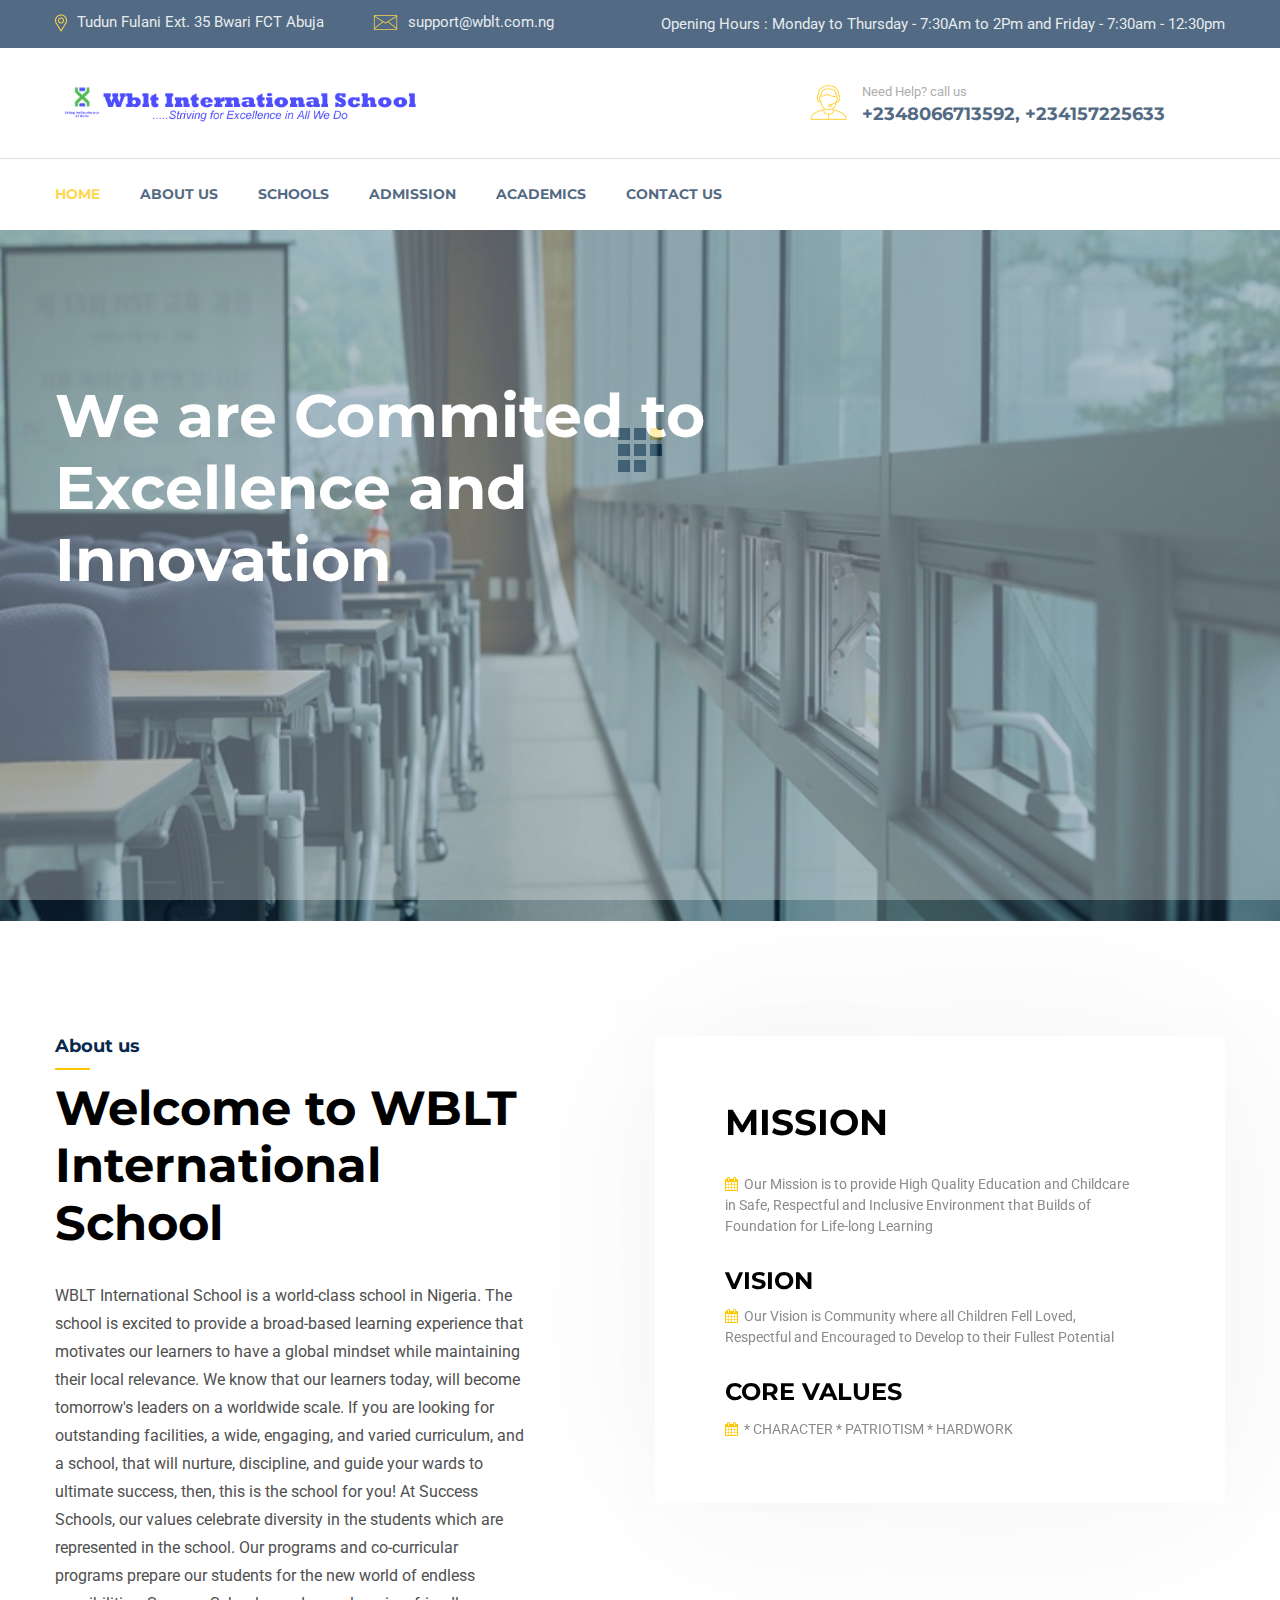
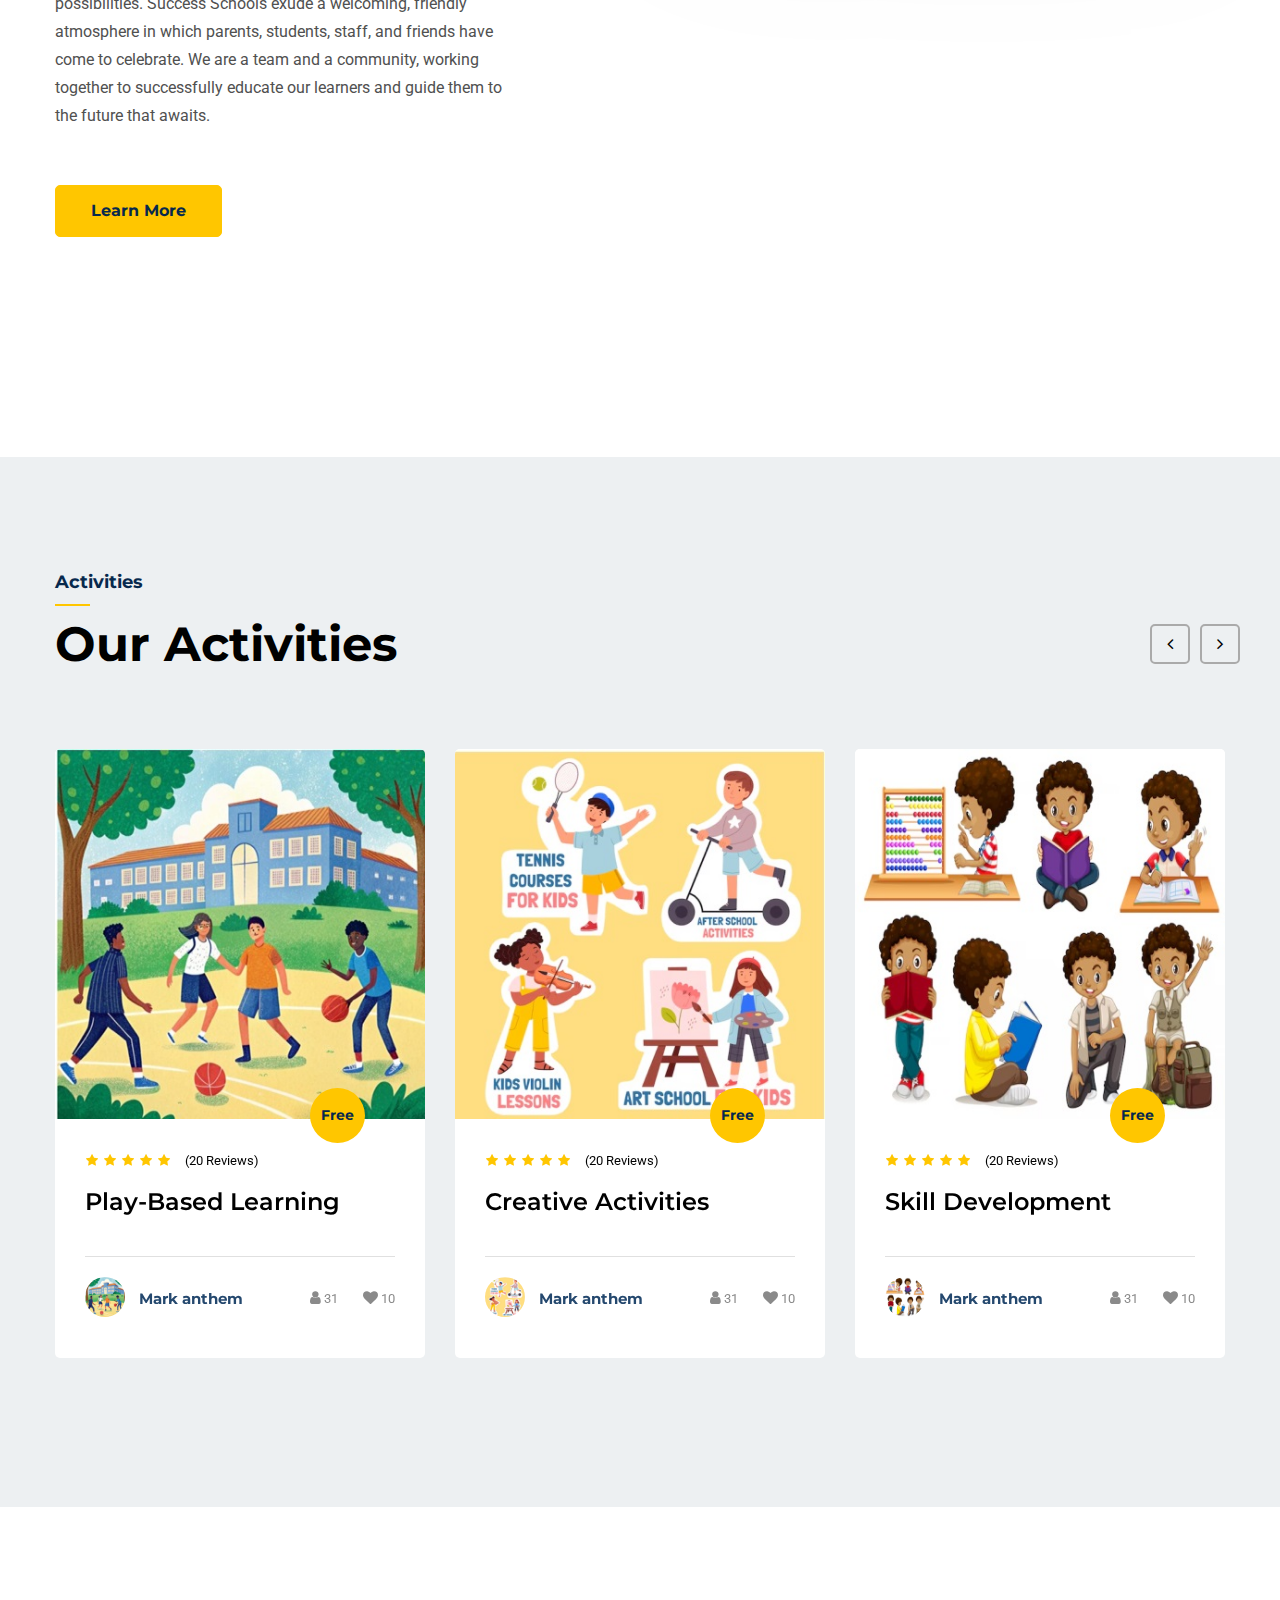
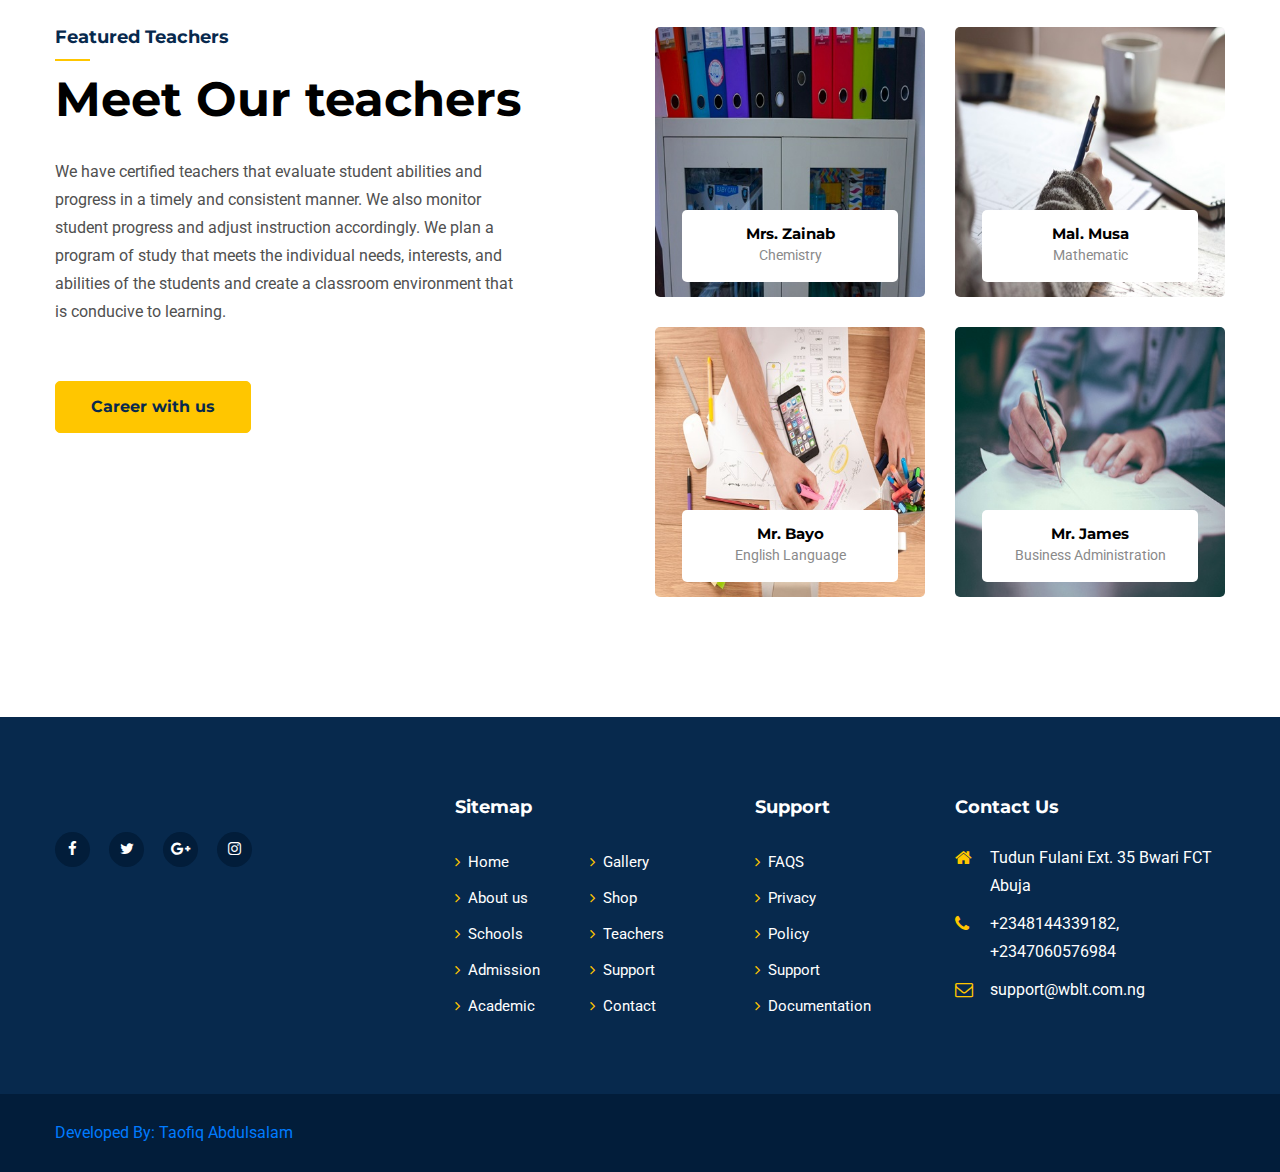
==== commit eccece39: "admission" ====
--- a/index.html
+++ b/index.html
@@ -192,7 +192,7 @@
     <!--====== SLIDER PART START ======-->
     
     <section id="slider-part" class="slider-active">
-        <div class="single-slider bg_cover pt-150" style="background-image: url(images4/slider/schoolimg.jpg)" data-overlay="4">
+        <div class="single-slider bg_cover pt-150" style="background-image: url(images4/slider/image1.jpg)" data-overlay="4">
             <div class="container">
                 <div class="row">
                     <div class="col-xl-7 col-lg-9">
@@ -206,7 +206,7 @@
             </div> <!-- container -->
         </div> <!-- single slider -->
         
-        <div class="single-slider bg_cover pt-150" style="background-image: url(images4/slider/schoolimg.jpg)" data-overlay="4">
+        <div class="single-slider bg_cover pt-150" style="background-image: url(images4/slider/image2.jpg)" data-overlay="4">
             <div class="container">
                 <div class="row">
                     <div class="col-xl-7 col-lg-9">
@@ -220,7 +220,7 @@
             </div> <!-- container -->
         </div> <!-- single slider -->
         
-        <div class="single-slider bg_cover pt-150" style="background-image: url(images4/slider/schoolimg.jpg)" data-overlay="4">
+        <div class="single-slider bg_cover pt-150" style="background-image: url(images4/slider/image3.jpg)" data-overlay="4">
             <div class="container">
                 <div class="row">
                     <div class="col-xl-7 col-lg-9">
@@ -308,7 +308,7 @@
                     <div class="singel-course">
                         <div class="thum">
                             <div class="image">
-                                <img src="images4/course/teacher/playbased.jpg" alt="Course">
+                                <img src="images4/course/teacher/activities1.jpg" alt="Course">
                             </div>
                             <div class="price">
                                 <span>Free</span>
@@ -326,7 +326,7 @@
                             <a href="#"><h4>Play-Based Learning</h4></a>
                             <div class="course-teacher">
                                 <div class="thum">
-                                    <a href="#"><img src="images4/course/teacher/playbased.jpg" alt="teacher"></a>
+                                    <a href="#"><img src="images4/course/teacher/activities1.jpg" alt="teacher"></a>
                                 </div>
                                 <div class="name">
                                     <a href="#"><h6>Mark anthem</h6></a>
@@ -345,7 +345,7 @@
                     <div class="singel-course">
                         <div class="thum">
                             <div class="image">
-                                <img src="images4/course/teacher/playbased.jpg" alt="Course">
+                                <img src="images4/course/teacher/activities2.jpg" alt="Course">
                             </div>
                             <div class="price">
                                 <span>Free</span>
@@ -363,7 +363,7 @@
                             <a href="#"><h4>Creative Activities</h4></a>
                             <div class="course-teacher">
                                 <div class="thum">
-                                    <a href="#"><img src="images4/course/teacher/playbased.jpg" alt="teacher"></a>
+                                    <a href="#"><img src="images4/course/teacher/activities2.jpg" alt="teacher"></a>
                                 </div>
                                 <div class="name">
                                     <a href="#"><h6>Mark anthem</h6></a>
@@ -382,7 +382,7 @@
                     <div class="singel-course">
                         <div class="thum">
                             <div class="image">
-                                <img src="images4/course/teacher/playbased.jpg" alt="Course">
+                                <img src="images4/course/teacher/activities3.jpg" alt="Course">
                             </div>
                             <div class="price">
                                 <span>Free</span>
@@ -400,7 +400,7 @@
                             <a href="#"><h4>Skill Development</h4></a>
                             <div class="course-teacher">
                                 <div class="thum">
-                                    <a href="#"><img src="images4/course/teacher/playbased.jpg" alt="teacher"></a>
+                                    <a href="#"><img src="images4/course/teacher/activities3.jpg" alt="teacher"></a>
                                 </div>
                                 <div class="name">
                                     <a href="#"><h6>Mark anthem</h6></a>
@@ -419,7 +419,7 @@
                     <div class="singel-course">
                         <div class="thum">
                             <div class="image">
-                                <img src="images4/course/teacher/playbased.jpg" alt="Course">
+                                <img src="images4/course/teacher/activities4.jpg" alt="Course">
                             </div>
                             <div class="price">
                                 <span>Free</span>
@@ -437,7 +437,7 @@
                             <a href="#"><h4>Advanced Academic Subjects</h4></a>
                             <div class="course-teacher">
                                 <div class="thum">
-                                    <a href="#"><img src="images4/course/teacher/playbased.jpg" alt="teacher"></a>
+                                    <a href="#"><img src="images4/course/teacher/activities4.jpg" alt="teacher"></a>
                                 </div>
                                 <div class="name">
                                     <a href="#"><h6>Mark anthem</h6></a>
@@ -456,7 +456,7 @@
                     <div class="singel-course">
                         <div class="thum">
                             <div class="image">
-                                <img src="images4/course/teacher/playbased.jpg" alt="Course">
+                                <img src="images4/course/teacher/activities5.jpg" alt="Course">
                             </div>
                             <div class="price">
                                 <span>Free</span>
@@ -474,7 +474,7 @@
                             <a href="#"><h4>Digital Examination</h4></a>
                             <div class="course-teacher">
                                 <div class="thum">
-                                    <a href="#"><img src="images4/course/teacher/playbased.jpg" alt="teacher"></a>
+                                    <a href="#"><img src="images4/course/teacher/activities5.jpg" alt="teacher"></a>
                                 </div>
                                 <div class="name">
                                     <a href="#"><h6>Mark anthem</h6></a>
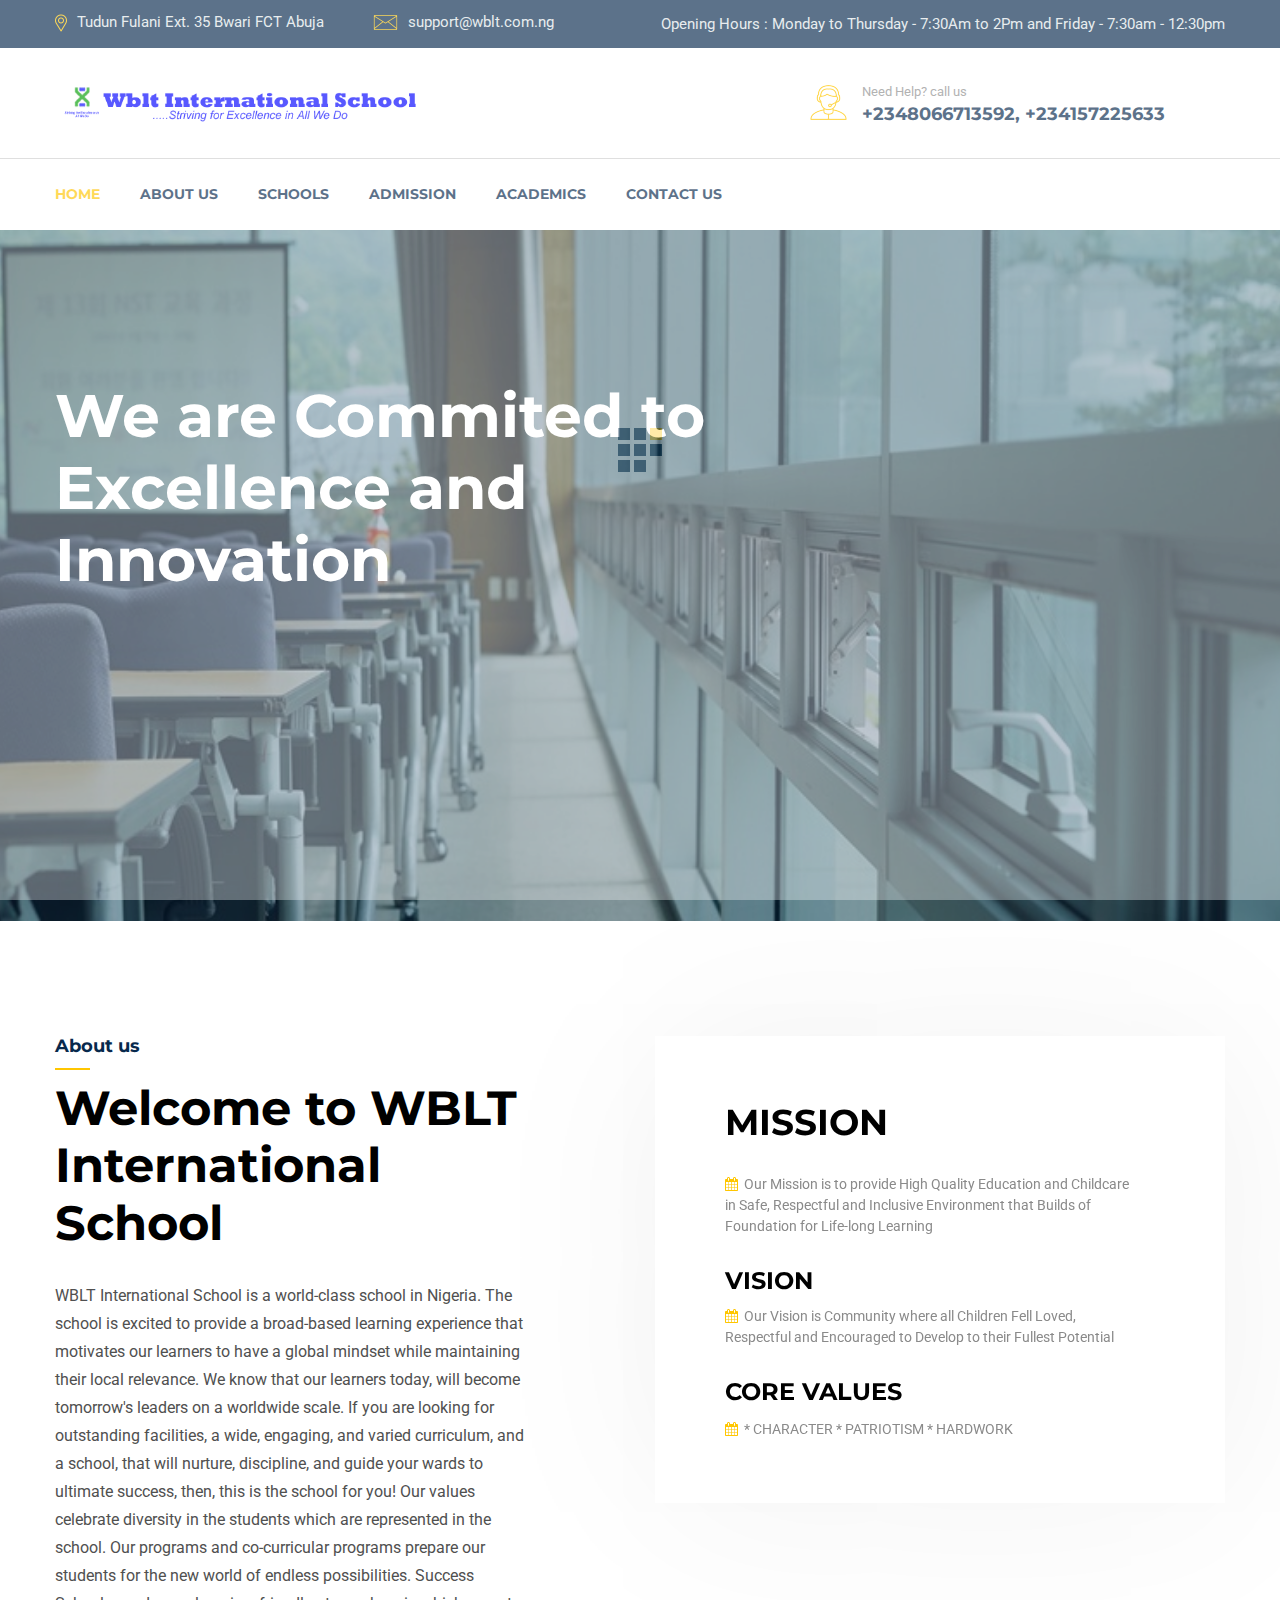
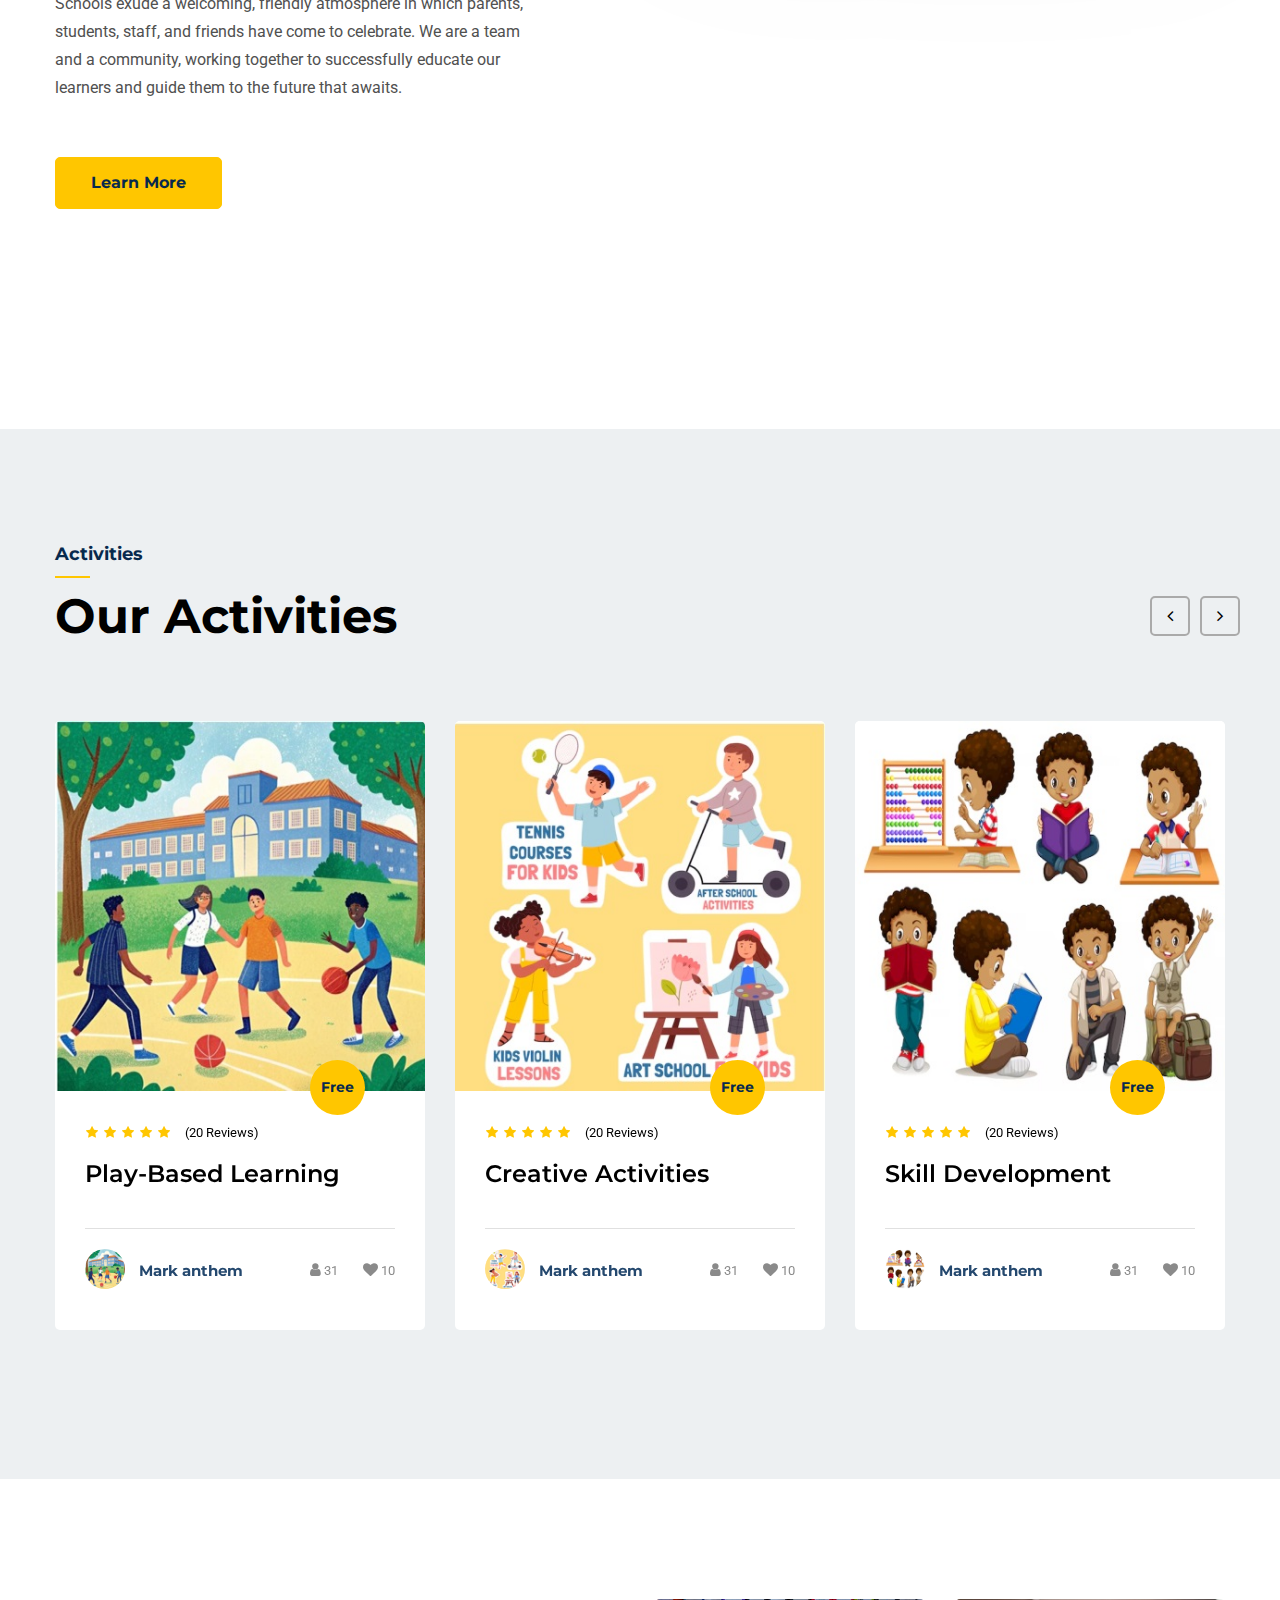
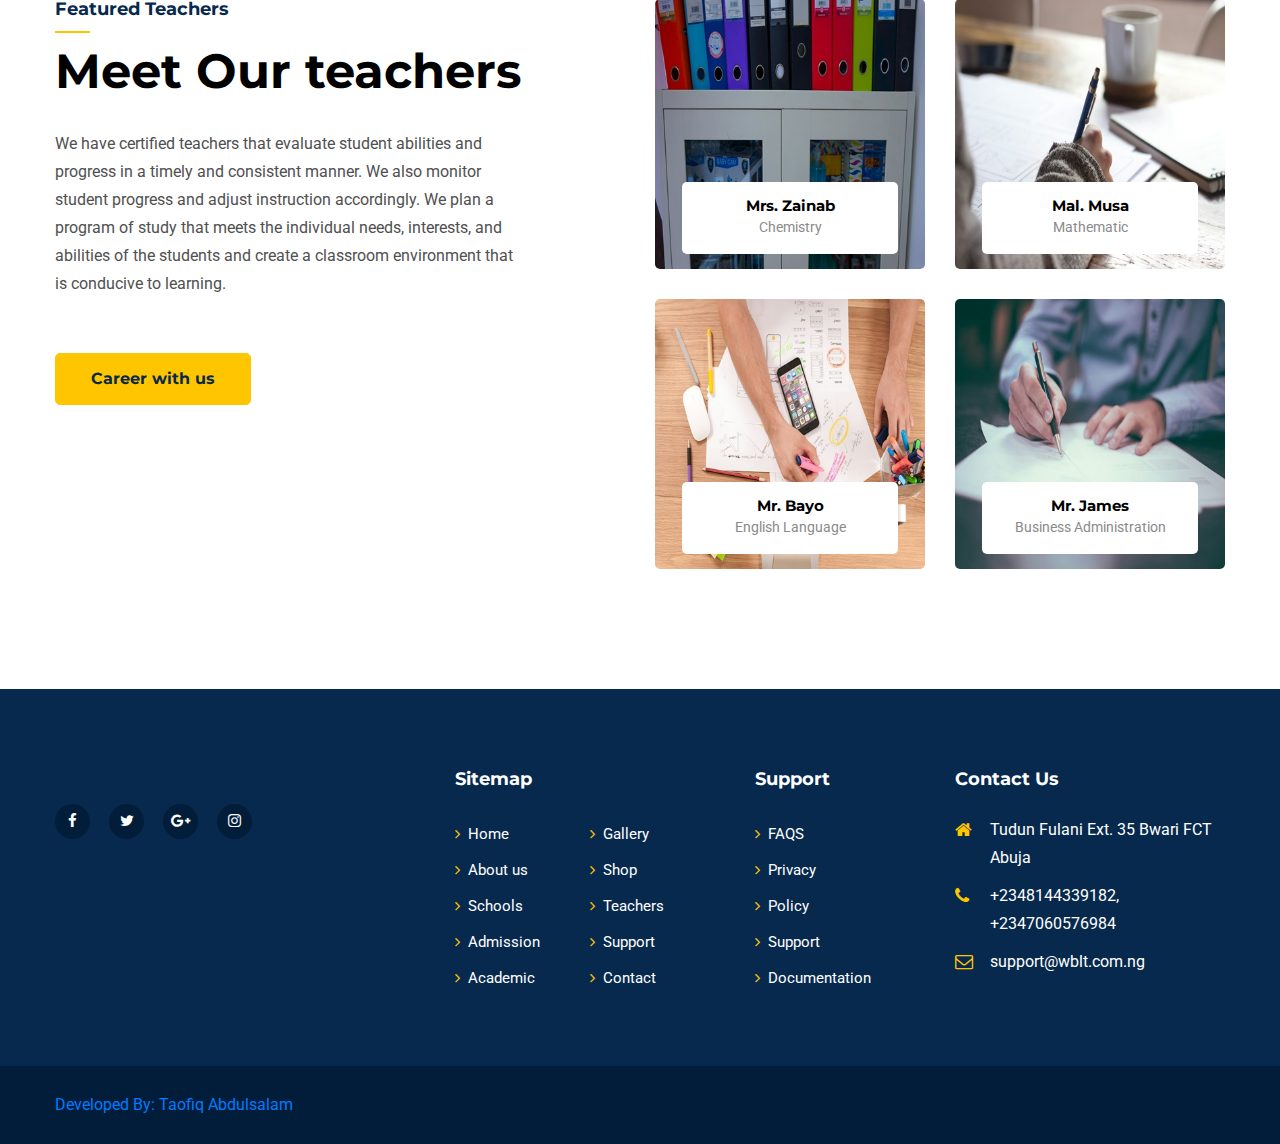
==== commit fe1b7fbc: "about us" ====
--- a/index.html
+++ b/index.html
@@ -255,7 +255,7 @@
                     <div class="about-cont">
                         <p>WBLT International School is a world-class school in Nigeria. The school is excited to provide a broad-based learning experience that motivates our learners to have a global mindset while maintaining their local relevance. We know that our learners today, will become tomorrow's leaders on a worldwide scale.
 
-If you are looking for outstanding facilities, a wide, engaging, and varied curriculum, and a school, that will nurture, discipline, and guide your wards to ultimate success, then, this is the school for you! At Success Schools, our values celebrate diversity in the students which are represented in the school. Our programs and co-curricular programs prepare our students for the new world of endless possibilities. Success Schools exude a welcoming, friendly atmosphere in which parents, students, staff, and friends have come to celebrate. We are a team and a community, working together to successfully educate our learners and guide them to the future that awaits.</p>
+If you are looking for outstanding facilities, a wide, engaging, and varied curriculum, and a school, that will nurture, discipline, and guide your wards to ultimate success, then, this is the school for you! Our values celebrate diversity in the students which are represented in the school. Our programs and co-curricular programs prepare our students for the new world of endless possibilities. Success Schools exude a welcoming, friendly atmosphere in which parents, students, staff, and friends have come to celebrate. We are a team and a community, working together to successfully educate our learners and guide them to the future that awaits.</p>
                         <a href="#" class="main-btn mt-55">Learn More</a>
                     </div>
                 </div> <!-- about cont -->
